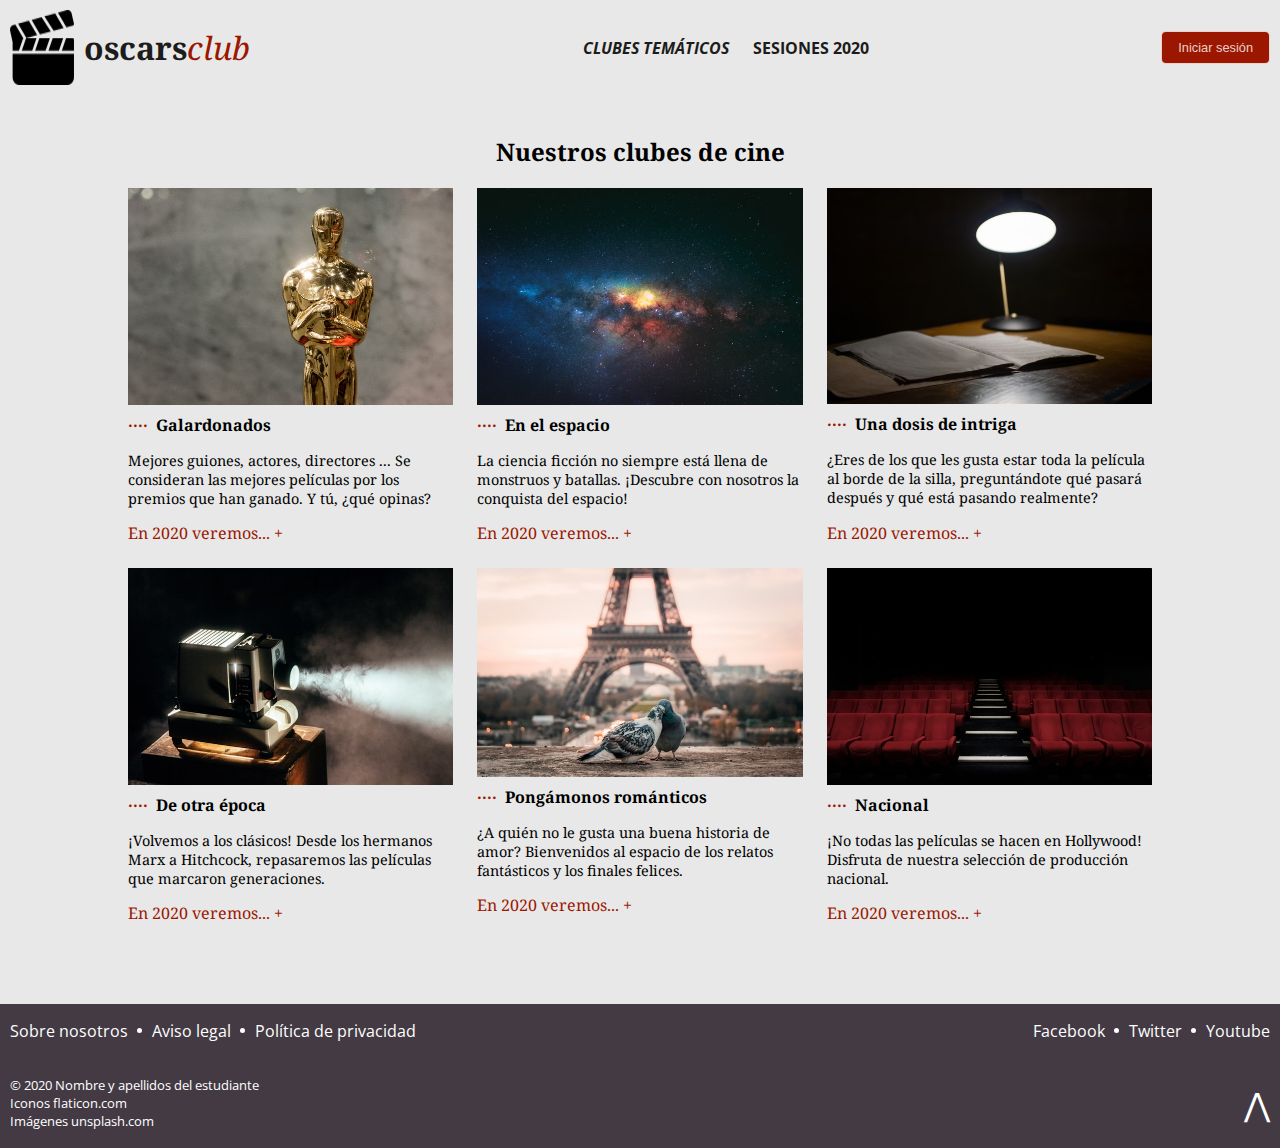
==== clubes-tematicos.html @ 199e7fed "Add files via upload" ====
<!DOCTYPE html>
<html lang="es">
<head>
    <meta charset="UTF-8">
    <title>OSCAR CLUB - INDEX</title>
    <link rel="stylesheet" href="css/style.css">
</head>

<body>
    <header>
        <div id="inicio" class="navbar">
            <div class="logo">
                <img src ="img/oscarsclub-isologo.png" alt="Logo">
                <div class="centered">
                    <p><a href="index.html">oscars<i>club</i></a></p>
                </div>
            </div>
            <div class="navbarMenu">
                <ul class="listMenu">
                    <li>
                        <a href="clubes-tematicos.html" class="current">CLUBES TEMÁTICOS</a>
                    </li>
                    <li>
                        <a href="sesiones-2020.html">SESIONES 2020</a>
                    </li>
                </ul>
            </div>
            <div>
                <button type="submit" form= "certicado_form" onclick="">Iniciar sesión</button>
            </div>           
        </div>
    </header>
    <div class="maincontent">
        <div class="contentClub">
            <h2>Nuestros clubes de cine</h2>
            <div class="container3columns">
                <div class="club">
                    <figure>
                        <img src="img/club1.jpg" alt="Galardonados" >
                        <figcaption>Galardonados</figcaption>
                    </figure>
                    <p>Mejores guiones, actores, directores ... Se consideran las mejores películas por los premios que han ganado. Y tú, ¿qué opinas?</p>
                    <a href="sesiones-2020.html#galardonados">En 2020 veremos... +</a>
                </div>
                <div class="club">
                    <figure>
                        <img src="img/club2.jpg" alt="espacio" >
                        <figcaption>En el espacio </figcaption>
                    </figure>
                    <p>La ciencia ficción no siempre está llena de monstruos y batallas. ¡Descubre con nosotros la conquista del espacio!</p>
                    <a href="sesiones-2020.html#espacio">En 2020 veremos... +</a>
                </div>
                <div class="club">
                    <figure>
                        <img src="img/club3.jpg" alt="Intriga" >
                        <figcaption>Una dosis de intriga </figcaption>
                    </figure>
                    <p>¿Eres de los que les gusta estar toda la película al borde de la silla, preguntándote qué pasará después y qué está pasando realmente?</p>
                    <a href="sesiones-2020.html#intriga">En 2020 veremos... +</a>
                </div>
                <div class="club">
                    <figure>
                        <img src="img/club4.jpg" alt="epoca" >
                        <figcaption>De otra época</figcaption>
                    </figure>
                    <p>¡Volvemos a los clásicos! Desde los hermanos Marx a Hitchcock, repasaremos las películas que marcaron generaciones.</p>
                    <a href="sesiones-2020.html#epoca">En 2020 veremos... +</a>
                </div>
                <div class="club">
                    <figure>
                        <img src="img/club5.jpg" alt="romantico" >
                        <figcaption>Pongámonos románticos </figcaption>
                    </figure>
                    <p>¿A quién no le gusta una buena historia de amor? Bienvenidos al espacio de los relatos fantásticos y los finales felices.</p>
                    <a href="sesiones-2020.html#romantico">En 2020 veremos... +</a>
                </div>
                <div class="club">
                    <figure>
                        <img src="img/club6.jpg" alt="nacional" >
                        <figcaption>Nacional</figcaption>
                    </figure>
                    <p>¡No todas las películas se hacen en Hollywood! Disfruta de nuestra selección de producción nacional.</p>
                    <a href="sesiones-2020.html#nacional">En 2020 veremos... +</a>
                </div>
            </div>
        </div>
        </div>
    </div>
    <footer>
        <div class="footerContent">
            <div class="footerBox left">
                <ul class="listMenuFooter">
                    <li >
                        <a href="#">Sobre nosotros</a>
                    </li>
                    <li>
                        <a href="#">Aviso legal</a>
                    </li>
                    <li>
                        <a href="#">Política de privacidad</a>
                    </li>
                </ul>         
            </div>
            <div class="footerBox">
                <ul class="listMenuFooter right">
                    <li>
                        <a href="#">Facebook</a>
                    </li>
                    <li>
                        <a href="#">Twitter</a>
                    </li>
                    <li>
                        <a href="#">Youtube</a>
                    </li>
                </ul>
            </div>
            <div class="footerBox left">
                <ul class="listMenuFooterBlock">
                    <li >© 2020 Nombre y apellidos del estudiante</li>
                    <li>Iconos <a href="https://www.flaticon.com">flaticon.com </a></li>
                    <li>Imágenes <a href="https://unsplash.com">unsplash.com </a></li>
                </ul>         
            </div>
            <div class="footerBox right">
                <a href="#inicio">&xwedge;</a>
            </div>                  
        </div>
    </footer>
</body>
</html>
---- css/style.css ----
@import url('https://fonts.googleapis.com/css2?family=Noto+Serif:ital,wght@0,400;0,700;1,400;1,700&family=Open+Sans:ital,wght@0,400;1,700&display=swap');
/* GENERAL HEADER AND FOOTER*/
html{
    width: 100%;
    height: 100%;
    margin:0px;
    font-family: 'Open Sans', Arial,  Helvetica, sans-serif;

}
body{
    background-color:#e8e8e8;
    margin: 0;
    overflow-x: hidden;
    min-height: 100vh;
    display: flex;
    flex-flow: column;
}
main{
flex-grow: 1;
}

header{
    width: 100%;
    font-family: 'Noto Serif', serif, Arial, Helvetica;
}
.navbar{
    margin: 10px;
    display:flex;
    flex-wrap: wrap;
    flex-direction: row;
    align-items: center;
    justify-content: space-between;

} 
.logo{
    display: inline-flex;;
    text-align: center;
}
.logo a{
    padding-left:10px ;
    color:#1c1c1c;
    font-size: 2rem;   
    font-weight: 700;
    text-decoration: none;
}
.logo a:link,
.logo a:visited,
.logo a:hover, 
.logo a:focus{
text-decoration: none;
}

.logo i{
    color: #9b1700;
    font-weight: 400;
    font-size: 2rem;   
   }
/* usado para centrar el texto al lado del log */
.centered{
    display: inline-block;
    vertical-align: middle;
    text-align: center;
}

.listMenu li, 
.listMenu li p,
.listMenu li a{
    font-family: 'Open Sans', Arial,  Helvetica, sans-serif;
    font-weight: 700;
    font-size: 1rem;
    display:inline;
    padding: 5px;
    color: #1c1c1c;
    text-decoration: none;
}
.listMenu li a:hover{
    color: rgba(28, 28, 28, 0.5) ;
}
.listMenu li .current{
    font-weight: 700;
    font-style: italic;
}
.navbar button{
    background-color: #9b1700;  
    color: rgba(255, 255, 255, 0.808);
    text-align: center;
    font-size: 0.8rem;
    border-radius: 5px;
    padding:0.5rem 1rem 0.5rem;
    border: 0.1px solid;
}
button:hover{
    background-color: #1c1c1c; /* reply en el foro */
}
footer{
    width: 100%;
    margin-top: 5rem;
    background-color: #433A44;
    color:#FFFFFF;
}
.footerContent{
    width:100%;
    margin: auto;
    padding: 0px;
    display:flex;
    flex-wrap: wrap;
    flex-direction: row;
    align-items: center;
    justify-content: space-between;
}
.listMenuFooter{
    padding: 0px;
}
.listMenuFooter li,
.listMenuFooter a{
    display: inline;
    font-family: 'Open Sans', Arial,  Helvetica, sans-serif;
    font-weight: 400;
    font-size: 1rem;
    padding: 5px;
    color:#FFFFFF;
    text-decoration: none;
    list-style-type:none;
    list-style-position: inside;
}
.listMenuFooter li::after{
    display: inline-block;
    position:fixed;
    width:1px;
    height:1px;
    content:" ";
    border:2px solid #FFFFFF;
    background-color: #FFFFFF;
    border-radius:100%;
    margin-top: 0.5rem;
    
}
.listMenuFooter li:last-child::after{
    display:none;
  }

.footerBox{
    width: 45%;
}
.listMenuFooterBlock{
    display:block;
    font-family: 'Open Sans', Arial,  Helvetica, sans-serif;
    font-weight: 400;
    font-size: 0.8rem;
    padding: 5px;
    padding-left: 10px;
    color:#FFFFFF;
    text-decoration: none;
    list-style-type: none;
}
.listMenuFooterBlock li>a{
    color: #FFFFFF;
    text-decoration: none;
}
.footerBox >a {
    color:#FFFFFF;
    padding-right: 10px;
    font-size: 2rem;
    text-decoration: none;
}
.footerContent a:hover{
    color: #9b1700;
    text-decoration: none;
}
.left{
    text-align: left;
}
.right {
    text-align: right;
}
/*header and footer media query max-width: 1024px*/
@media screen and (max-width: 1024px) {
    body{
        margin: 0;
        overflow-x: hidden;
    }
    /*header and footer media query*/
    .navbar{
        display: flex;
        text-align: center;
        flex-direction: column;
        padding: 10PX;
    }
    .navbar .logo{
        order: 2;
    }
    .navbar .navbarMenu{
        order:3;
    }
    .navbar button{
        order:1;
    }
    .navbar > div{
        padding: 5px;
    }
    .listMenu li{
        display:block;
    }
    .footerContent{
        display:flex;
        text-align: center;
        flex-direction: column;
    }
    .listMenuFooter li{
        display:block;
        text-align: center;
    }
    .listMenuFooter li::after{
        display: none;
    }
    .listMenuFooterBlock li{
        text-align: center;
    }
    .footerBox{
        width: 100%;
    }
    footer{
        position: inherit;
    }
    
    /*header and footer media query max-width: 1024px*/    
}
/*---------------------------------------------------------------*/
/*INDEX CONTENT*/
.maincontent{
    width: 80%;
    text-align: center;
    margin: auto;
    font-family: 'Open Sans', Arial,  Helvetica, sans-serif;
    margin-top: 20px;
}
h2{
    
    font-family: 'Noto Serif', serif, Arial, Helvetica;
}
.content1{
    width: 70%;
    margin: auto;
    margin-top: 4rem;
}
.content2{
    width: 70%;
    margin: auto;
    margin-top: 4rem;
}
.imglist{
    display: flex;
}

.imglist figure img{
    width: 100%;
    }
.content3{
    width: 100%;
    margin: auto;
    margin-top: 4rem;
}
.content3 >div{
    display: flex;
    flex-direction: row;
    width: 100%;
}
h3{
    margin-top: 16px;
    font-family: 'Noto Serif', serif, Arial, Helvetica;
}
.contentform{
    display: block;
    width: 50%;
    text-align: left;
    padding-left: 10px;
    padding-right: 10px;
}
.contentform h2{
    opacity: 0.8;
}
.contentform p{
    font-size: 0.6rem;
    text-align: justify;
}
input[type=text]{
    width: 100%;
    height: 2rem;
}
.contentform label{
    font-size: 0.6rem;
}
.maincontent button{
    background-color: #9b1700;  
    color: rgba(255, 255, 255, 0.808);
    text-align: center;
    font-size: 1rem;
    border-radius: 5px;
    margin-top: 1rem;
    font-weight: 400;
    padding:0.7rem 1rem 0.7rem;
    border: 0.1px solid;
}
p>a{
    color:#9b1700;
    text-decoration:none;
}
p>a:hover{
    opacity: 0.5;
}
.maincontent button:hover{
    background-color: #1c1c1c; /* reply en el foro */
}
figcaption{
    font-size: 0.8rem;
    font-family: 'Noto Serif', serif, Arial, Helvetica;
}
/*INDEX media query max-width: 1024px*/
@media screen and (max-width: 1024px) {
    .imglist{
        display: inline-block;
    }
    .content3 div{
        display: inline-block;
        width: 100%;
    }
    .contentform{
        width: 100%;
    }
    .maincontent{
        width: 100%; 
    }
    .content1{
        width: 90%; 
    }
    .content2{
        width: 100%;
        max-width: 300px;
    }
}
/*---------------------------------------------------------------*/
/*CLUBES TEMATICOS*/
.contentClub{
    width: 100%;
    margin: auto;

}
.container3columns {
    display: grid;
    grid-template-columns:repeat(3,1fr);
    grid-template-rows: auto;
    grid-gap: 1.5rem;
    gap: 1.5rem;
}

.club{
    width: 100%;
    text-align: left;
    font-family: 'Noto Serif', serif, Arial, Helvetica;
}
.club figure{
    width: 100%;
    margin: 0;
    text-align: left;
}
.club figure img{
    width: 100%;
}
.club figcaption{
    font-size: 1rem;
    font-weight: 700;
}
.club figcaption::before{
    content: "....";
    padding-right: 0.5rem;
    display: inline-flex;
    vertical-align: 20%;
    color: #9b1700;
}
.club p{
    text-align: left;
    font-size: 0.9rem;
}
.club a{
    width: 100%;
    text-align: left;
    text-decoration: none;
    color: #9b1700;
}
/*CLUBES media query max-width: 1024px*/
@media screen and (max-width: 1024px) {

    .maincontent{
        width: 90%; 
    }
    .container3columns {
        grid-template-columns:repeat(1,1fr);
    }
}
/*---------------------------------------------------------------*/
/*SESIONS 2020*/
.section1a{
    width: 80%;
    margin: auto;
    font-family: 'Noto Serif', serif, Arial, Helvetica;
    text-align: left;
    padding-bottom: 1.8rem;
    line-height: 1.8rem;
}
.section1a h2{
    text-align: center;
}
.section2a{
    display: grid;
    grid-template-columns:1fr 3fr;
    grid-gap: 1.5rem;
    width: 100%;
    border-top: 5px dotted #9b1700;
}
.section2a ul{
    font-family: 'Open Sans', Arial,  Helvetica, sans-serif;
    font-weight: 400;
    font-size: 0.8rem;
    padding: 0px;
    list-style-type:none;
    list-style-position: inside;
}
.section2a li, .section2a a{
    color: #1c1c1c;
    text-decoration: none;
}
.section2a a:hover{
color: rgba(28, 28, 28, 0.5) ;
}
.section2a .contentform{
    width: 100%;
    padding:0px;
}
.contentform .sesions{
    margin-top: 3rem;
}
.film{
    background-color:#FFFFFF ;
    box-shadow: 10px 10px 15px 0px rgba(0,0,0,0.30);
    display: flex;
    flex-direction: column;    
    height: 100%;
}
 .film figure{
    display: flex;
    width: 100%;
    height: 90%;
    margin: 0; 
}
.film a{
    font-weight: 700;
    text-decoration: none;
    color: #9b1700;
    position:relative;
    margin: auto;
    overflow: hidden;
    width: 95%;
    font-size: 1rem;
    margin-bottom: 5px;
    margin-top: 5px;
}
.film figure figcaption a:hover{
    opacity: 0.5;
}
.sesions p::before{
    content: ".....";
    padding-right: 0.6rem;
    display: inline-flex;
    vertical-align: 10%;
    color: #9b1700;
    font-size: 150%;
}
.film figure img{
    width: 100%;
}
.sesions > p{
    font-size: 1rem;
    font-weight: 700;
}
/*SESSIONS media query max-width: 1024px*/
@media screen and (max-width: 1024px) {
    .section2a {
        grid-template-columns: 1fr;
    }
    .container3columns {
        width: 60%;
        text-align: center;
        margin: auto;
    }
    .sesions p::before{
        content: "...";
    }
}
/*---------------------------------------------------------------*/
/*DETALLE SESION*/
.breadcrumb{
    text-align: left;
}
.breadcrumb ul{
    padding-left: 0;
}
.breadcrumb li,
.breadcrumb a{
    display: inline-block;
    font-family: 'Open Sans', Arial,  Helvetica, sans-serif;
    font-weight: 400;
    font-size: 0.8rem;
    color: #1c1c1c;
    text-decoration: none;
    list-style-type:none;
    list-style-position: inside;
}
.breadcrumb li:last-child{
    opacity: 0.5;
}
.breadcrumb li::after{
    display: inline-block;
    content:"/";
    color: #1c1c1c;
    padding-top: 0.2rem;
    padding-left: 0.5rem;
    padding-right: 0.5rem;
}
.breadcrumb li:last-child::after{
    display:none;
}
.detailscontent{
    width: 100%;
    margin: auto;
    display: flex;
    font-family: 'Noto Serif', serif, Arial, Helvetica;
}
.contentL{
    display: block;
    width: 40%;
    text-align: left;
    padding-right: 1rem;
}
.contentR{
    display: block;
    width: 60%;
    text-align: left;
    padding-left: 1rem;
    padding-right: 1rem;
}
.rounded{
    border-radius: 50%;
    float:left;
    padding-right: 1.5rem;
    shape-outside:circle();
}
.contentR p{
    text-align: justify;
}
iframe{
    width: 100%;
    max-width:560;
    max-height:315;
}
dt{
    font-weight: 700;
    border-bottom: 1px solid black;
    margin-top: 1rem;
    margin-bottom: 1rem;
    font-size: 0.8rem;
}
dd{
    font-size: 0.9rem;
    margin-left: 0.5rem;
}
/* añadir margen superior a los h3 despues de p y evitar el primero */
p + h3{ 
    margin-top: 30px; 
}
.infolist{
    margin-top: -5px;
    padding: 0px;
}
.infolist li{
    display: inline-block;
    font-size: 0.7rem;
    color: #1c1c1c;
    text-decoration: none;
    font-style: italic;
}
.infolist li::first-letter {
    font-size: 0.9rem;

}
.infolist li::after{
    display: inline-block;
    content:"|";
    color: #1c1c1c;
    padding-left: 0.5rem;
    padding-right: 0.5rem;
    font-size: 120%;
}
.infolist li:last-child::after{
    display:none;
  }
.details h2{
      text-align: left;
  }

  @media screen and (max-width: 1024px) {
    .detailscontent{
        width: 100%;
        margin: auto;
        display: block;
        font-family: 'Noto Serif', serif, Arial, Helvetica;
    }
    .maincontent{
        width: 90%;
    }
    .contentL{
        width: 100%;
    }
    .contentR{
        width: 100%;
    }
}
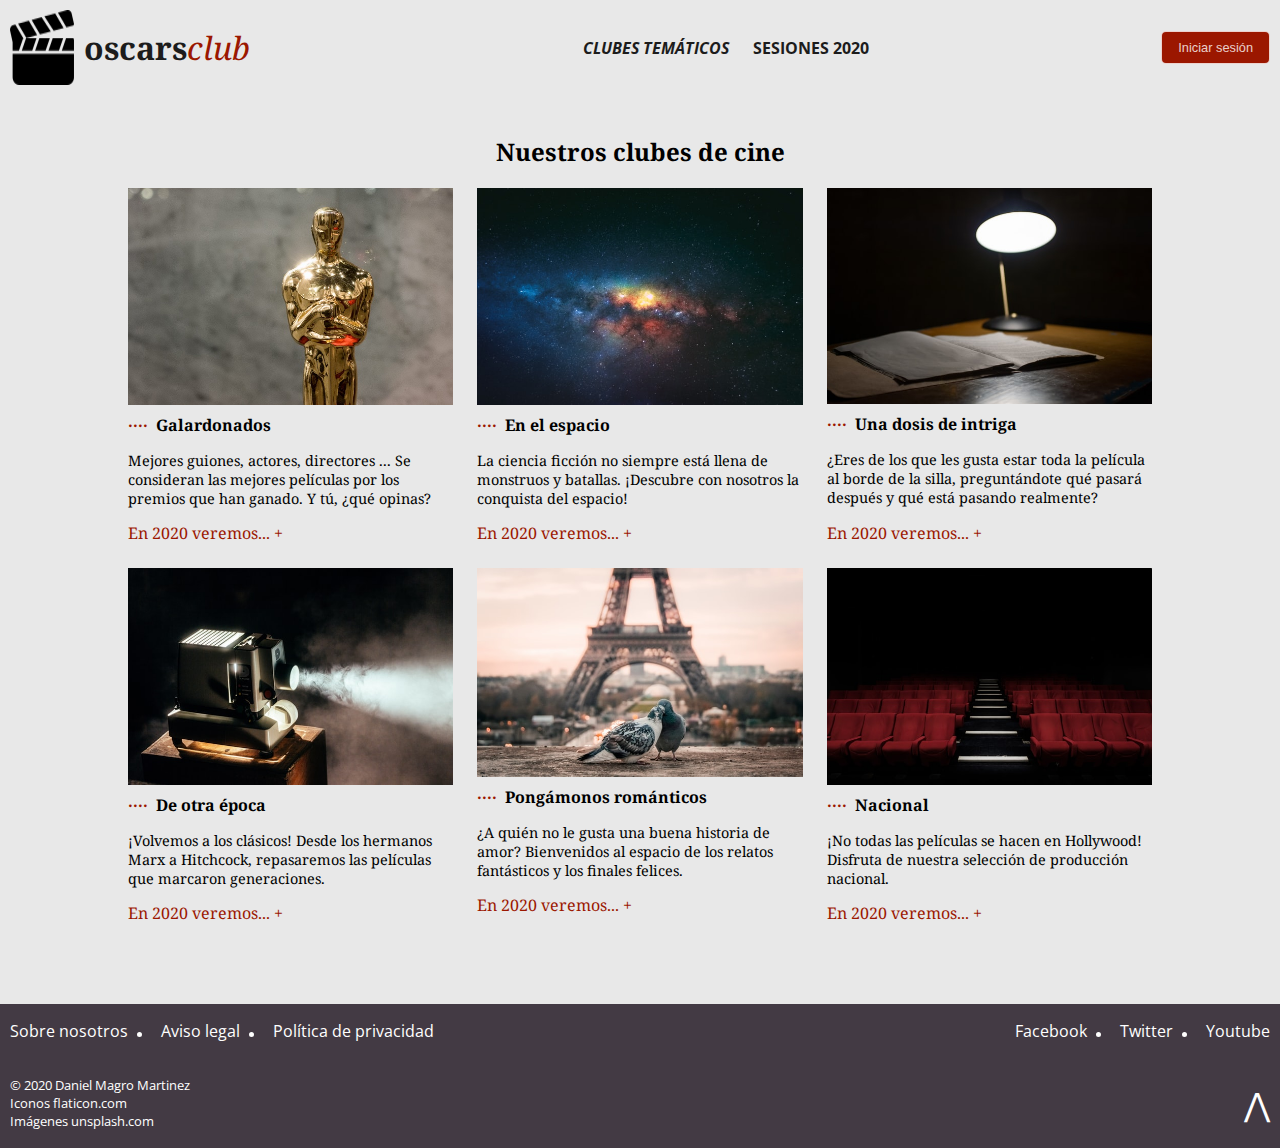
==== commit a47cafff: "update files" ====
--- a/clubes-tematicos.html
+++ b/clubes-tematicos.html
@@ -26,7 +26,7 @@
                 </ul>
             </div>
             <div>
-                <button type="submit" form= "certicado_form" onclick="">Iniciar sesión</button>
+                <button type="submit" onclick="">Iniciar sesión</button>
             </div>           
         </div>
     </header>
@@ -84,7 +84,6 @@
                 </div>
             </div>
         </div>
-        </div>
     </div>
     <footer>
         <div class="footerContent">
@@ -116,7 +115,7 @@
             </div>
             <div class="footerBox left">
                 <ul class="listMenuFooterBlock">
-                    <li >© 2020 Nombre y apellidos del estudiante</li>
+                    <li >© 2020 Daniel Magro Martinez</li>
                     <li>Iconos <a href="https://www.flaticon.com">flaticon.com </a></li>
                     <li>Imágenes <a href="https://unsplash.com">unsplash.com </a></li>
                 </ul>         
--- a/css/style.css
+++ b/css/style.css
@@ -15,10 +15,10 @@
     display: flex;
     flex-flow: column;
 }
-main{
+/* main{
 flex-grow: 1;
 }
-
+ */
 header{
     width: 100%;
     font-family: 'Noto Serif', serif, Arial, Helvetica;
@@ -117,7 +117,8 @@
     font-family: 'Open Sans', Arial,  Helvetica, sans-serif;
     font-weight: 400;
     font-size: 1rem;
-    padding: 5px;
+    padding-left: 5px;
+    padding-right: 5px;
     color:#FFFFFF;
     text-decoration: none;
     list-style-type:none;
@@ -125,13 +126,12 @@
 }
 .listMenuFooter li::after{
     display: inline-block;
-    position:fixed;
     width:1px;
     height:1px;
     content:" ";
-    border:2px solid #FFFFFF;
+    border:2px solid ;
     background-color: #FFFFFF;
-    border-radius:100%;
+    border-radius:50%;
     margin-top: 0.5rem;
     
 }
@@ -552,15 +552,15 @@
     border-radius: 50%;
     float:left;
     padding-right: 1.5rem;
-    shape-outside:circle();
+    shape-outside:circle(); /*da error por que no en todas las versiones funciona*/
 }
 .contentR p{
     text-align: justify;
 }
 iframe{
     width: 100%;
-    max-width:560;
-    max-height:315;
+    max-width:560px;
+    max-height:315px;
 }
 dt{
     font-weight: 700;
@@ -602,10 +602,13 @@
 }
 .infolist li:last-child::after{
     display:none;
-  }
+}
 .details h2{
-      text-align: left;
-  }
+    text-align: left;
+}
+iframe{
+    border: 0;/* en lugar de frameborder="0" */
+}
 
   @media screen and (max-width: 1024px) {
     .detailscontent{
